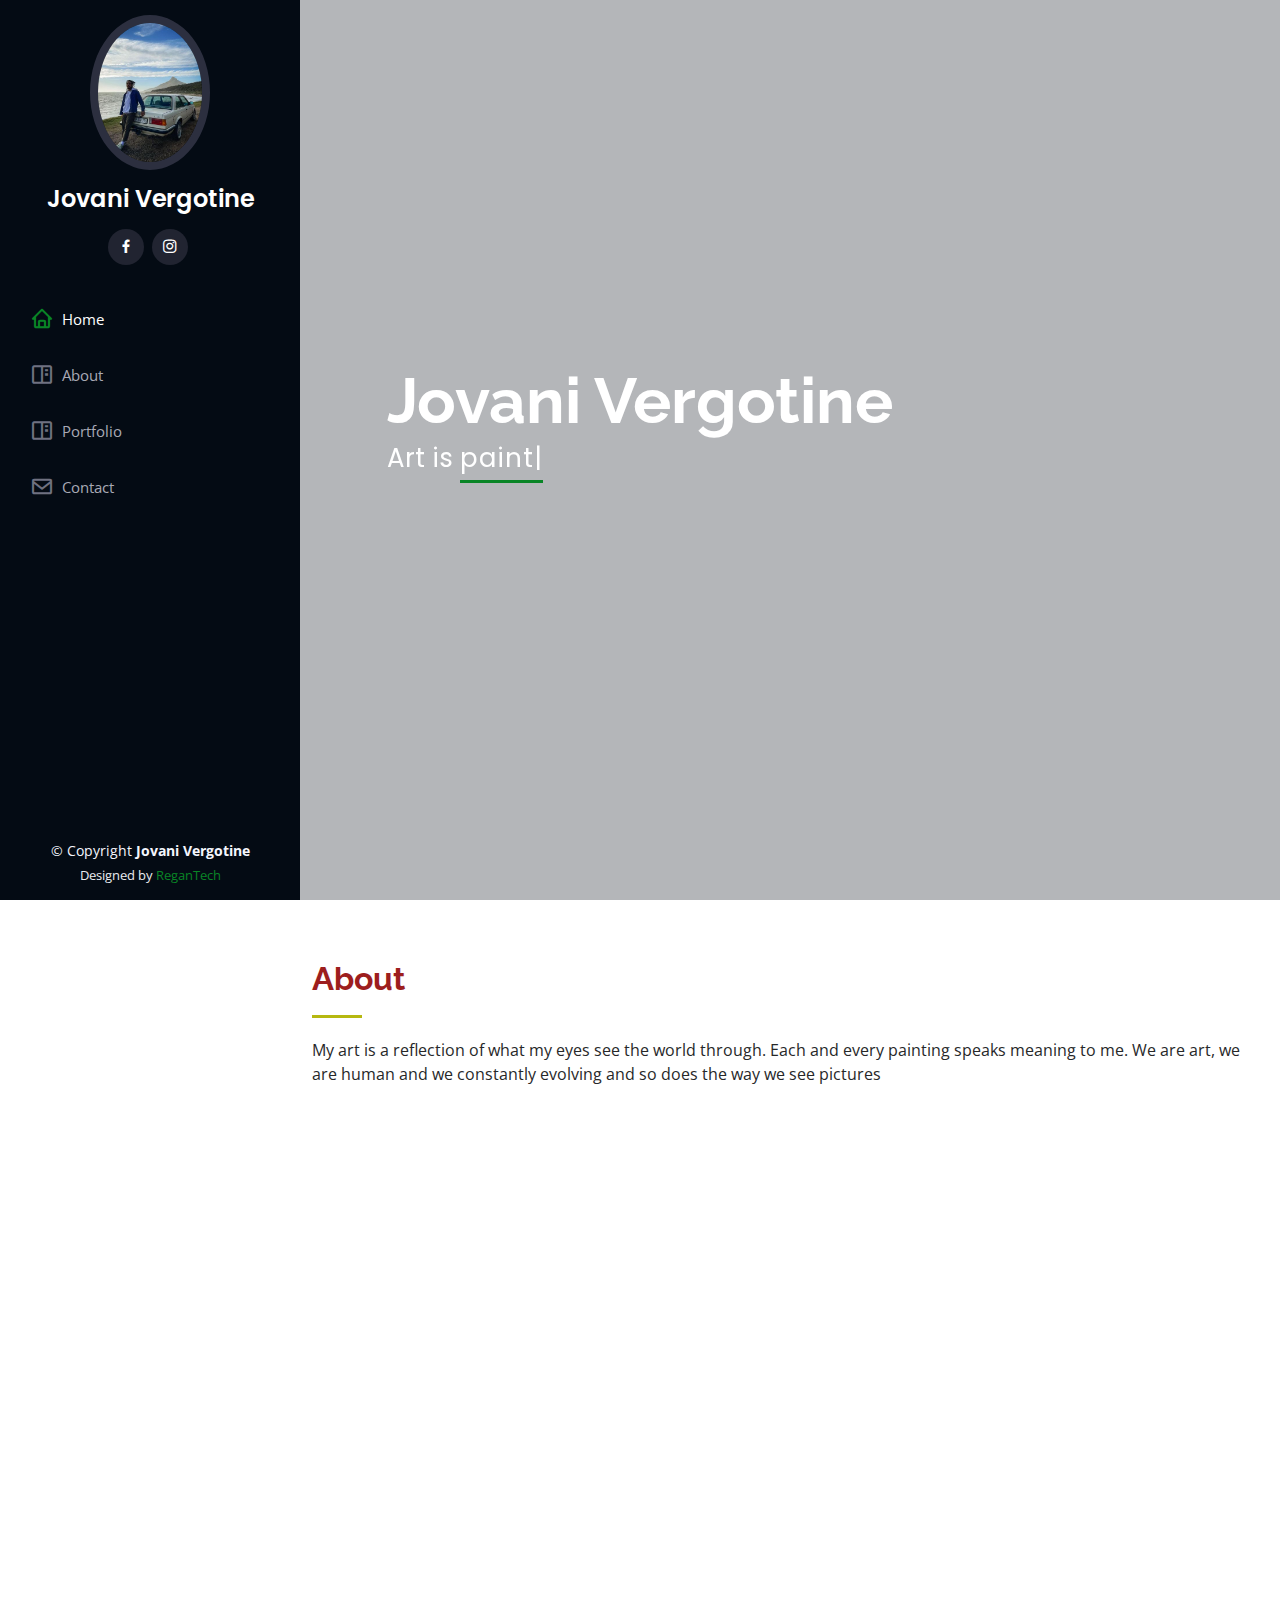
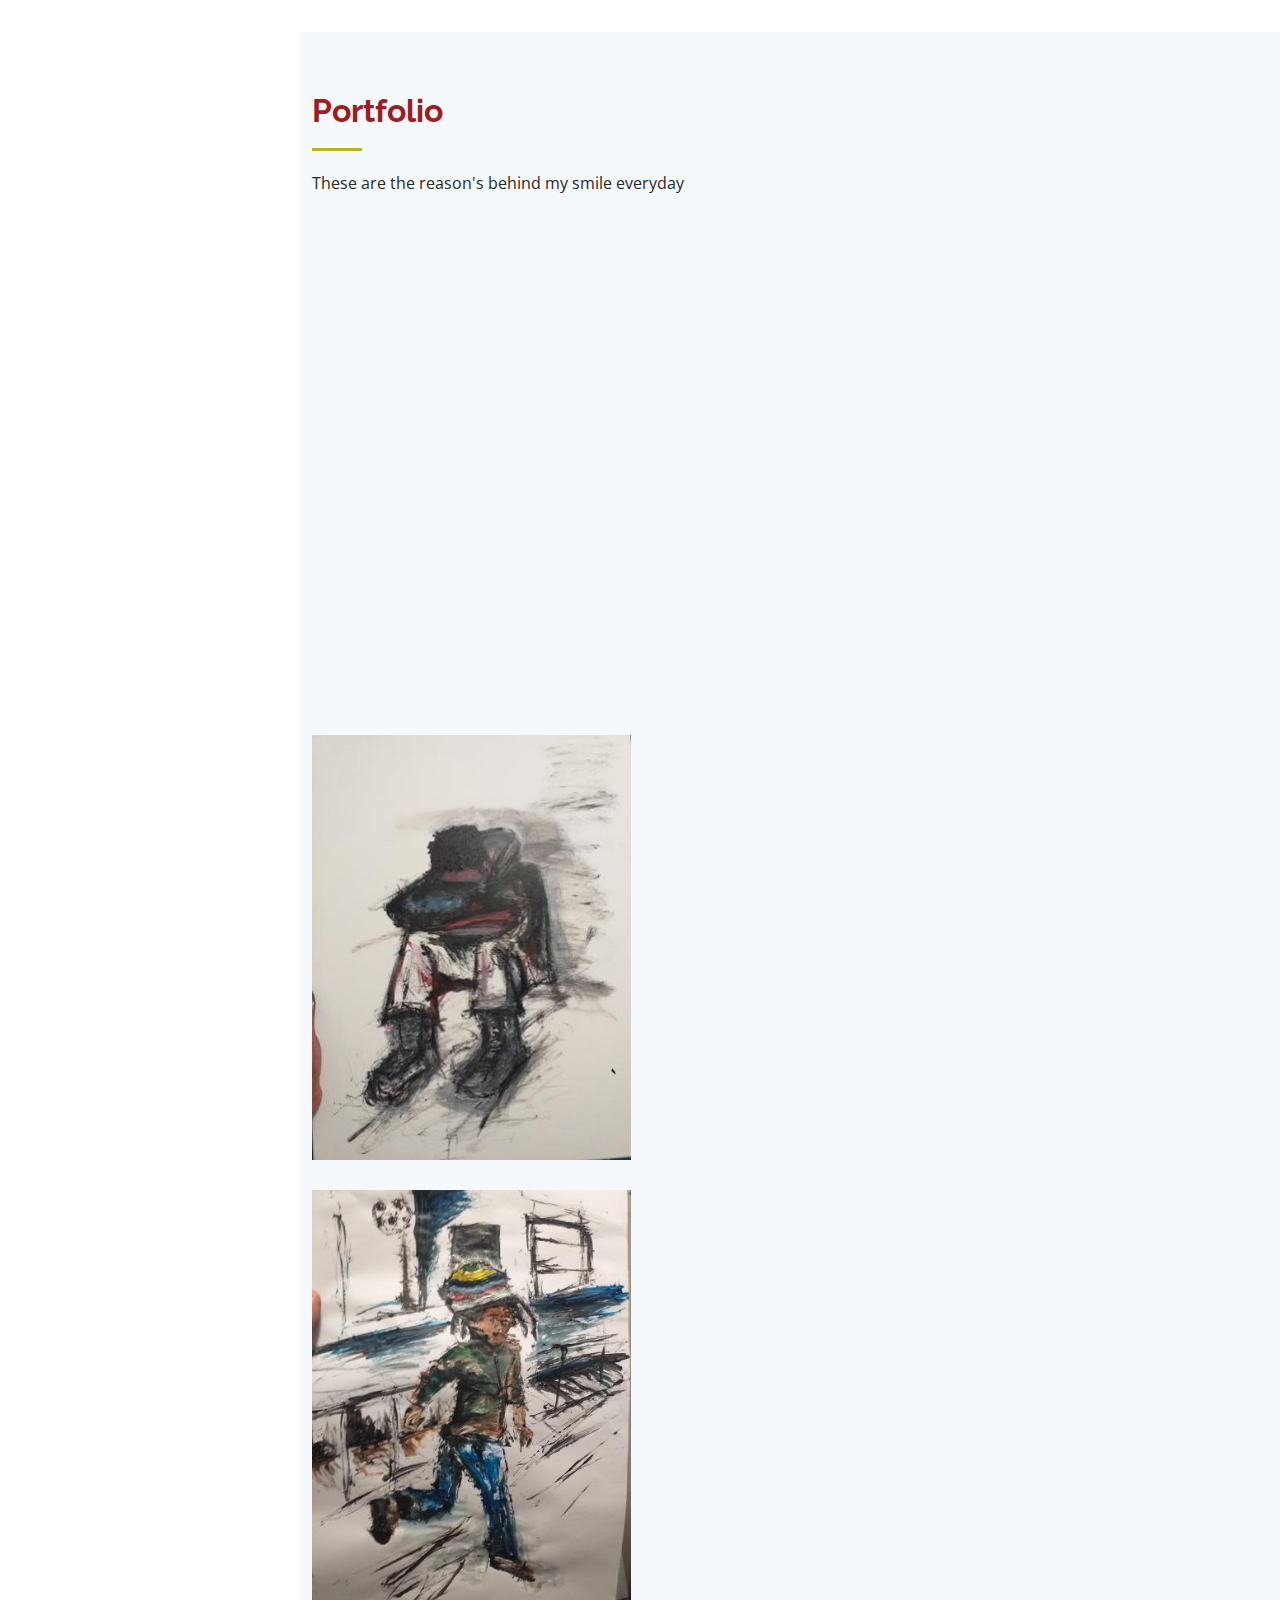
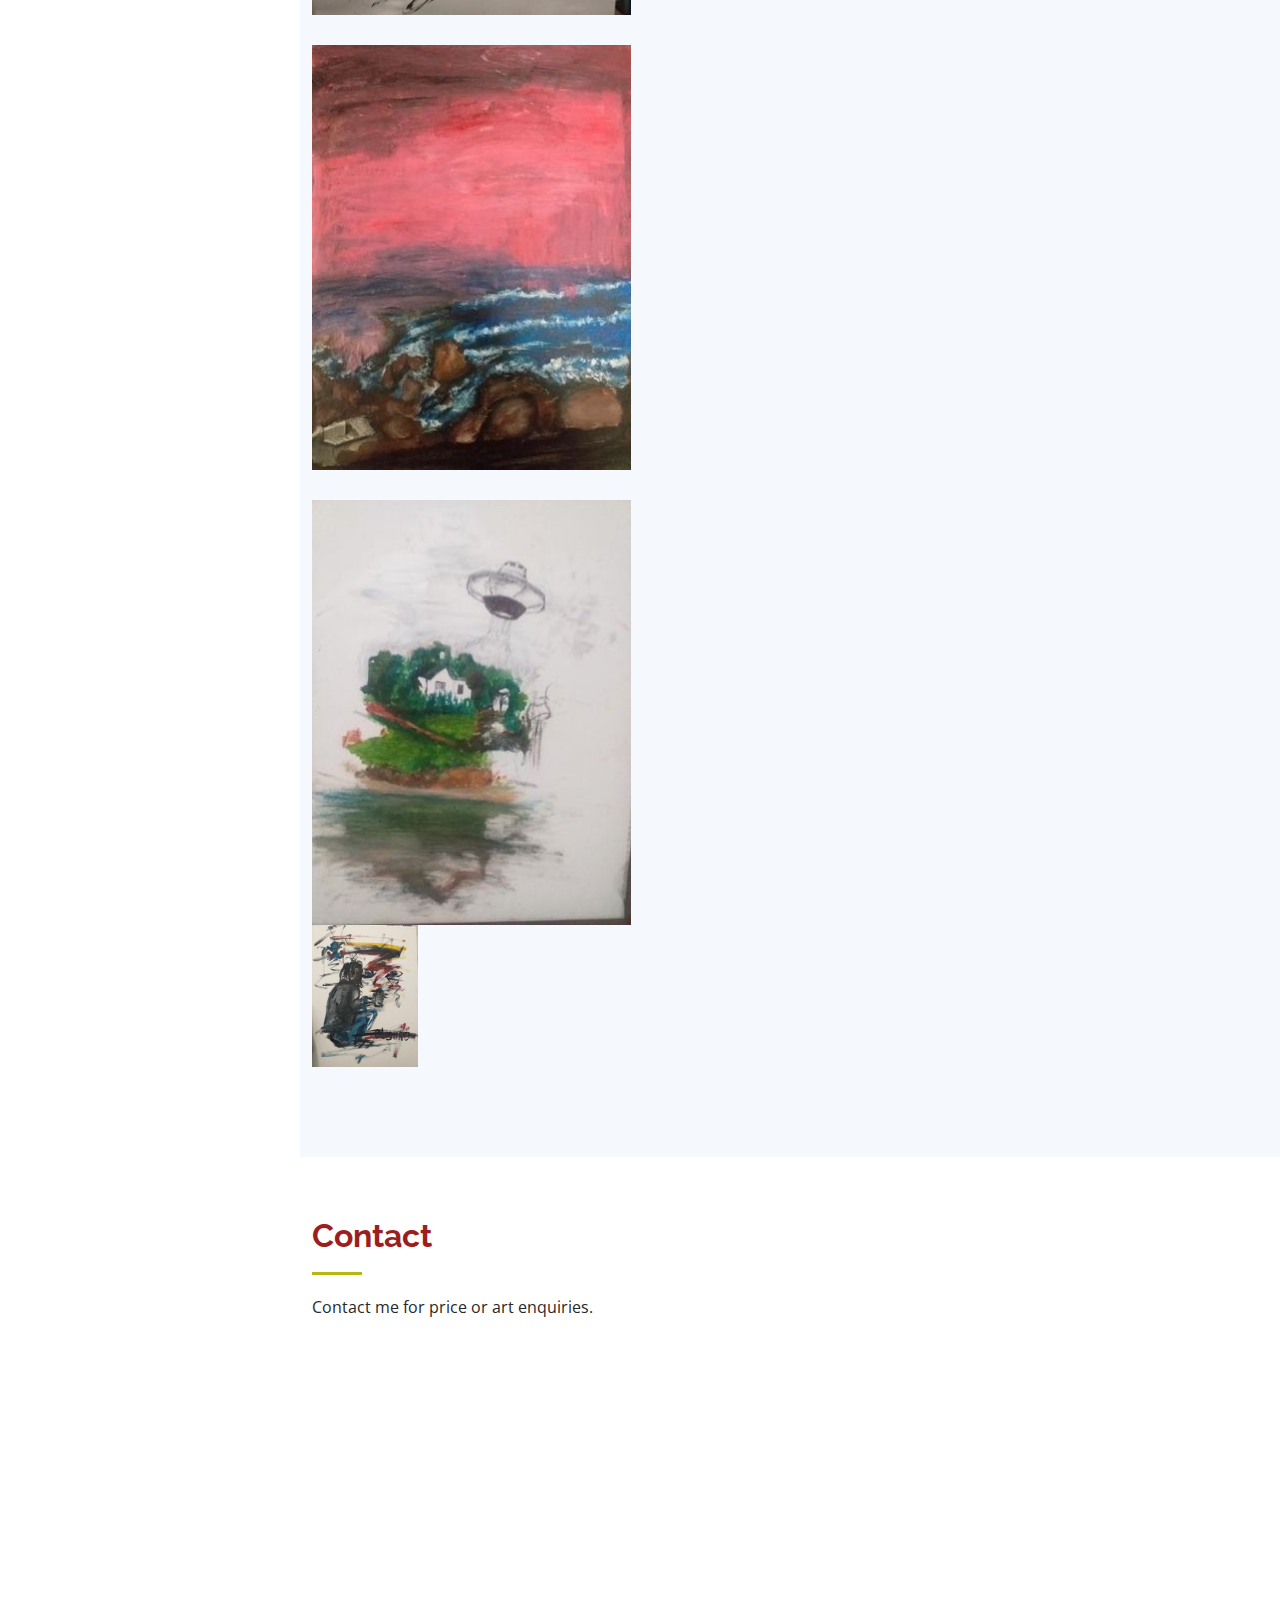
==== index.html @ d1bac5e2 "Update index.html" ====
<!DOCTYPE html>
<html lang="en">

<head>
  <meta charset="utf-8">
  <meta content="width=device-width, initial-scale=1.0" name="viewport">

  <title>Art by Jovani</title>
  <meta content="" name="description">
  <meta content="" name="keywords"

  <!-- Google Fonts -->
  <link href="https://fonts.googleapis.com/css?family=Open+Sans:300,300i,400,400i,600,600i,700,700i|Raleway:300,300i,400,400i,500,500i,600,600i,700,700i|Poppins:300,300i,400,400i,500,500i,600,600i,700,700i" rel="stylesheet">

  <!-- Vendor CSS Files -->
  <link href="assets/vendor/aos/aos.css" rel="stylesheet">
  <link href="assets/vendor/bootstrap/css/bootstrap.min.css" rel="stylesheet">
  <link href="assets/vendor/bootstrap-icons/bootstrap-icons.css" rel="stylesheet">
  <link href="assets/vendor/boxicons/css/boxicons.min.css" rel="stylesheet">
  <link href="assets/vendor/glightbox/css/glightbox.min.css" rel="stylesheet">
  <link href="assets/vendor/swiper/swiper-bundle.min.css" rel="stylesheet">

  <!-- Main CSS File -->
  <link href="style.css" rel="stylesheet">
</head>

<body>

  <!-- ======= Mobile nav toggle button ======= -->
  <i class="bi bi-list mobile-nav-toggle d-xl-none"></i>

  <!-- ======= Header ======= -->
  <header id="header">
    <div class="d-flex flex-column">

      <div class="profile">
        <img src="assets/img/jbg.jpg" alt="" class="img-fluid rounded-circle">
        <h1 class="text-light"><a href="index.html">Jovani Vergotine</a></h1>
        <div class="social-links mt-3 text-center">
          <a href="#" class="facebook"><i class="bx bxl-facebook"></i></a>
          <a href="#" class="instagram"><i class="bx bxl-instagram"></i></a>
        </div>
      </div>

      <nav id="navbar" class="nav-menu navbar">
        <ul>
          <li><a href="#hero" class="nav-link scrollto active"><i class="bx bx-home"></i> <span>Home</span></a></li>
          <li><a href="#portfolio" class="nav-link scrollto"><i class="bx bx-book-content"></i> <span>About</span></a></li>
          <li><a href="#portfolio" class="nav-link scrollto"><i class="bx bx-book-content"></i> <span>Portfolio</span></a></li>
          <li><a href="#contact" class="nav-link scrollto"><i class="bx bx-envelope"></i> <span>Contact</span></a></li>
        </ul>
      </nav><!-- .nav-menu -->
    </div>
  </header><!-- End Header -->

  <!-- ======= Hero Section ======= -->
  <section id="hero" class="d-flex flex-column justify-content-center align-items-center">
    <div class="hero-container" data-aos="fade-in">
      <h1>Jovani Vergotine</h1>
      <p>Art is <span class="typed" data-typed-items="paintings you can confide in, A form of hardships, struggles we all face, on a daily basis,"></span></p>
    </div>
  </section><!-- End Hero -->

  <main id="main">

    <!-- ======= About Section ======= -->
    <section id="about" class="about">
      <div class="container">

        <div class="section-title">
          <h2>About</h2>
          <p>My art is a reflection of what my eyes see the world through. Each and every painting speaks meaning to me. We are art, we are human and we constantly evolving and so does the way we see pictures</p>
        </div>

        <div class="row">
          <div class="col-lg-4" data-aos="fade-right">
            <img src="assets/img/jam.jpg" class="img-fluid" alt="">
          </div>
          <div class="col-lg-8 pt-4 pt-lg-0 content" data-aos="fade-left">
            <h3>Peace, Love &amp; and Passion.</h3>
            <p class="fst-italic">
We have been fighting against our brothers and sisters for unruly things such as power, pride and judgement. Our thoughts determine our futures and are tested the most in struggle. We need to change ourselves to change the world. Love another and be kind.
              magna aliqua.
            </p>
          </div>
        </div>

      </div>
    </section><!-- End About Section -->
   
    <!-- ======= Portfolio Section ======= -->
    <section id="portfolio" class="portfolio section-bg">
      <div class="container">

        <div class="section-title">
          <h2>Portfolio</h2>
          <p>These are the reason's behind my smile everyday</p>
        </div>

        <div class="row" data-aos="fade-up">
          <div class="col-lg-12 d-flex justify-content-center">
            <ul id="portfolio-flters">
              <li data-filter="*" class="filter-active">All</li>
            </ul>
          </div>
        </div>

        <div class="row portfolio-container" data-aos="fade-up" data-aos-delay="100">

          <div class="col-lg-4 col-md-4 portfolio-item filter-card">
            <div class="portfolio-wrap">
              <img src="assets/img/portfolio/jovani1.jpg" class="img-fluid" alt="">
              <div class="portfolio-links">
                <a href="assets/img/portfolio/jovani1.jpg" data-gallery="portfolioGallery" class="portfolio-lightbox" title="App 1"><i class="bx bx-plus"></i></a>
              </div>
            </div>
          </div>

          <div class="col-lg-4 col-md-6 portfolio-item filter-card">
            <div class="portfolio-wrap">
              <img src="assets/img/portfolio/jovani3.jpg" class="img-fluid" alt="">
              <div class="portfolio-links">
                <a href="assets/img/portfolio/jovani3.jpg" data-gallery="portfolioGallery" class="portfolio-lightbox" title="App 1"><i class="bx bx-plus"></i></a>
              </div>
              </div>
            </div>
          </div>

          <div class="col-lg-4 col-md-6 portfolio-item filter-card">
            <div class="portfolio-wrap">
              <img src="assets/img/portfolio/jovani4.jpg" class="img-fluid" alt="">
              <div class="portfolio-links">
                <a href="assets/img/portfolio/jovani4.jpg" data-gallery="portfolioGallery" class="portfolio-lightbox" title="App 2"><i class="bx bx-plus"></i></a>
              </div>
            </div>
          </div>

          <div class="col-lg-4 col-md-6 portfolio-item filter-card">
            <div class="portfolio-wrap">
              <img src="assets/img/portfolio/jovani5.jpg" class="img-fluid" alt="">
              <div class="portfolio-links">
                <a href="assets/img/portfolio/jovani5.jpg" data-gallery="portfolioGallery" class="portfolio-lightbox" title="Card 2"><i class="bx bx-plus"></i></a>
              </div>
            </div>
          </div>

          <div class="col-lg-4 col-md-6 portfolio-item filter-card">
            <div class="portfolio-wrap">
              <img src="assets/img/portfolio/jovani6.jpg" class="img-fluid" alt="">
              <div class="portfolio-links">
                <a href="assets/img/portfolio/jovani6.jpg" data-gallery="portfolioGallery" class="portfolio-lightbox" title="Web 2"><i class="bx bx-plus"></i></a>
              </div>
            </div>
          </div>

          <div class="col-lg-4 col-md-6 portfolio-item filter-card">
            <div class="portfolio-wrap">
              <img src="assets/img/portfolio/jovani7.jpg" class="img-fluid" alt="">
              <div class="portfolio-links">
                <a href="assets/img/portfolio/jovani7.jpg" data-gallery="portfolioGallery" class="portfolio-lightbox" title="App 3"><i class="bx bx-plus"></i></a>
            </div>
          </div>

          <div class="col-lg-4 col-md-6 portfolio-item filter-card">
            <div class="portfolio-wrap">
              <img src="assets/img/portfolio/jovani8.jpg" class="img-fluid" alt="">
              <div class="portfolio-links">
                <a href="assets/img/portfolio/jovani8.jpg" data-gallery="portfolioGallery" class="portfolio-lightbox" title="Card 1"><i class="bx bx-plus"></i></a>
              </div>
            </div>
          </div>
            </div>
          </div>

        </div>

      </div>
    </section><!-- End Portfolio Section -->

    <!-- ======= Contact Section ======= -->
    <section id="contact" class="contact">
      <div class="container">

        <div class="section-title">
          <h2>Contact</h2>
          <p>Contact me for price or art enquiries. 

        <div class="row" data-aos="fade-in">

          <div class="col-lg-5 d-flex align-items-stretch">
            <div class="info">
              <div class="address">
                <i class="bi bi-geo-alt"></i>
                <h4>Location:</h4>
                <p>Cape Town, South Africa</p>
              </div>

              <div class="email">
                <i class="bi bi-envelope"></i>
                <h4>Email:</h4>
                <p>info@example.com</p>
              </div>

              <div class="phone">
                <i class="bi bi-phone"></i>
                <h4>Call:</h4>
                <p>+1 5589 55488 55s</p>
              </div>
            </div>
      </div>
    </section><!-- End Contact Section -->

  </main><!-- End #main -->

  <!-- ======= Footer ======= -->
  <footer id="footer">
    <div class="container">
      <div class="copyright">
        &copy; Copyright <strong><span>Jovani Vergotine</span></strong>
      </div>
      <div class="credits">
        <!-- All the links in the footer should remain intact. -->
        <!-- You can delete the links only if you purchased the pro version. -->
        <!-- Licensing information: https://bootstrapmade.com/license/ -->
        <!-- Purchase the pro version with working PHP/AJAX contact form: https://bootstrapmade.com/iportfolio-bootstrap-portfolio-websites-template/ -->
        Designed by <a href="https://regantech.co.za">ReganTech</a>
      </div>
    </div>
  </footer><!-- End  Footer -->

  <a href="#" class="back-to-top d-flex align-items-center justify-content-center"><i class="bi bi-arrow-up-short"></i></a>

  <!-- Vendor JS Files -->
  <script src="assets/vendor/purecounter/purecounter.js"></script>
  <script src="assets/vendor/aos/aos.js"></script>
  <script src="assets/vendor/bootstrap/js/bootstrap.bundle.min.js"></script>
  <script src="assets/vendor/glightbox/js/glightbox.min.js"></script>
  <script src="assets/vendor/isotope-layout/isotope.pkgd.min.js"></script>
  <script src="assets/vendor/swiper/swiper-bundle.min.js"></script>
  <script src="assets/vendor/typed.js/typed.min.js"></script>
  <script src="assets/vendor/waypoints/noframework.waypoints.js"></script>
  <script src="assets/vendor/php-email-form/validate.js"></script>

  <!--  Main JS File -->
  <script src="main.js"></script>

</body>

</html>
---- style.css ----
body {
  font-family: "Open Sans", sans-serif;
  color: #272829;
}

a {
  color: #098526;
  text-decoration: none;
}

a:hover {
  color: #098526;
  text-decoration: none;
}

h1, h2, h3, h4, h5, h6 {
  font-family: "Raleway", sans-serif;
}

/*--------------------------------------------------------------
# Back to top button
--------------------------------------------------------------*/
.back-to-top {
  position: fixed;
  visibility: hidden;
  opacity: 0;
  right: 15px;
  bottom: 15px;
  z-index: 996;
  background: #098526;
  width: 40px;
  height: 40px;
  border-radius: 50px;
  transition: all 0.4s;
}
.back-to-top i {
  font-size: 28px;
  color: #fff;
  line-height: 0;
}
.back-to-top:hover {
  background: #098526;
  color: #fff;
}
.back-to-top.active {
  visibility: visible;
  opacity: 1;
}

/*--------------------------------------------------------------
# Header
--------------------------------------------------------------*/
#header {
  position: fixed;
  top: 0;
  left: 0;
  bottom: 0;
  width: 300px;
  transition: all ease-in-out 0.5s;
  z-index: 9997;
  transition: all 0.5s;
  padding: 0 15px;
  background: #040b14;
  overflow-y: auto;
}
#header .profile img {
  margin: 15px auto;
  display: block;
  width: 120px;
  border: 8px solid #2c2f3f;
}
#header .profile h1 {
  font-size: 24px;
  margin: 0;
  padding: 0;
  font-weight: 600;
  -moz-text-align-last: center;
  text-align-last: center;
  font-family: "Poppins", sans-serif;
}
#header .profile h1 a, #header .profile h1 a:hover {
  color: #fff;
  text-decoration: none;
}
#header .profile .social-links a {
  font-size: 18px;
  display: inline-block;
  background: #212431;
  color: #fff;
  line-height: 1;
  padding: 8px 0;
  margin-right: 4px;
  border-radius: 50%;
  text-align: center;
  width: 36px;
  height: 36px;
  transition: 0.3s;
}
#header .profile .social-links a:hover {
  background: #098526;
  color: #fff;
  text-decoration: none;
}

#main {
  margin-left: 300px;
}

@media (max-width: 1199px) {
  #header {
    left: -300px;
  }

  #main {
    margin-left: 0;
  }
}
/*--------------------------------------------------------------
# Navigation Menu
--------------------------------------------------------------*/
/* Desktop Navigation */
.nav-menu {
  padding: 30px 0 0 0;
}
.nav-menu * {
  margin: 0;
  padding: 0;
  list-style: none;
}
.nav-menu > ul > li {
  position: relative;
  white-space: nowrap;
}
.nav-menu a, .nav-menu a:focus {
  display: flex;
  align-items: center;
  color: #a8a9b4;
  padding: 12px 15px;
  margin-bottom: 8px;
  transition: 0.3s;
  font-size: 15px;
}
.nav-menu a i, .nav-menu a:focus i {
  font-size: 24px;
  padding-right: 8px;
  color: #6f7180;
}
.nav-menu a:hover, .nav-menu .active, .nav-menu .active:focus, .nav-menu li:hover > a {
  text-decoration: none;
  color: #fff;
}
.nav-menu a:hover i, .nav-menu .active i, .nav-menu .active:focus i, .nav-menu li:hover > a i {
  color: #098526;
}

/* Mobile Navigation */
.mobile-nav-toggle {
  position: fixed;
  right: 15px;
  top: 15px;
  z-index: 9998;
  border: 0;
  font-size: 24px;
  transition: all 0.4s;
  outline: none !important;
  background-color: #098526;
  color: #fff;
  width: 40px;
  height: 40px;
  display: inline-flex;
  align-items: center;
  justify-content: center;
  line-height: 0;
  border-radius: 50px;
  cursor: pointer;
}

.mobile-nav-active {
  overflow: hidden;
}
.mobile-nav-active #header {
  left: 0;
}

/*--------------------------------------------------------------
# Hero Section
--------------------------------------------------------------*/
#hero {
  width: 100%;
  height: 100vh;
  background: url("https://user-images.githubusercontent.com/61661064/162360956-87be767a-1d03-4932-b8c3-75b74aef6256.jpg");
  background-size: cover;
}
#hero:before {
  content: "";
  background: rgba(5, 13, 24, 0.3);
  position: absolute;
  bottom: 0;
  top: 0;
  left: 0;
  right: 0;
  z-index: 1;
}
#hero .hero-container {
  position: relative;
  z-index: 2;
  min-width: 300px;
}
#hero h1 {
  margin: 0 0 10px 0;
  font-size: 64px;
  font-weight: 700;
  line-height: 56px;
  color: #fff;
}
#hero p {
  color: #fff;
  margin-bottom: 50px;
  font-size: 26px;
  font-family: "Poppins", sans-serif;
}
#hero p span {
  color: #fff;
  padding-bottom: 4px;
  letter-spacing: 1px;
  border-bottom: 3px solid  #098526;
}
@media (min-width: 1024px) {
  #hero {
    background-attachment: fixed;
  }
}
@media (max-width: 768px) {
  #hero h1 {
    font-size: 28px;
    line-height: 36px;
  }
  #hero h2 {
    font-size: 18px;
    line-height: 24px;
    margin-bottom: 30px;
  }
}

/*--------------------------------------------------------------
# Sections General
--------------------------------------------------------------*/
section {
  padding: 60px 0;
  overflow: hidden;
}

.section-bg {
  background: #f5f8fd;
}

.section-title {
  padding-bottom: 30px;
}
.section-title h2 {
  font-size: 32px;
  font-weight: bold;
  margin-bottom: 20px;
  padding-bottom: 20px;
  position: relative;
  color: #9d1e1e;
}
.section-title h2::after {
  content: "";
  position: absolute;
  display: block;
  width: 50px;
  height: 3px;
  background: #b6b810;
  bottom: 0;
  left: 0;
}
.section-title p {
  margin-bottom: 0;
}

/*--------------------------------------------------------------
# About
--------------------------------------------------------------*/
.about .content h3 {
  font-weight: 700;
  font-size: 26px;
  color: #098526;
}
.about .content ul {
  list-style: none;
  padding: 0;
}
.about .content ul li {
  margin-bottom: 20px;
  display: flex;
  align-items: center;
}
.about .content ul strong {
  margin-right: 10px;
}
.about .content ul i {
  font-size: 16px;
  margin-right: 5px;
  color: #098526;
  line-height: 0;
}
.about .content p:last-child {
  margin-bottom: 0;
}

.portfolio .portfolio-item {
  margin-bottom: 30px;
}
.portfolio #portfolio-flters {
  padding: 0;
  margin: 0 auto 35px auto;
  list-style: none;
  text-align: center;
  background: #fff;
  border-radius: 50px;
  padding: 2px 15px;
}
.portfolio #portfolio-flters li {
  cursor: pointer;
  display: inline-block;
  padding: 10px 15px 8px 15px;
  font-size: 14px;
  font-weight: 600;
  line-height: 1;
  text-transform: uppercase;
  color: #272829;
  margin-bottom: 5px;
  transition: all 0.3s ease-in-out;
}
.portfolio #portfolio-flters li:hover, .portfolio #portfolio-flters li.filter-active {
  color: #098526 ;
}
.portfolio #portfolio-flters li:last-child {
  margin-right: 0;
}
.portfolio .portfolio-wrap {
  transition: 0.3s;
  position: relative;
  overflow: hidden;
  z-index: 1;
}
.portfolio .portfolio-wrap::before {
  content: "";
  background: rgba(255, 255, 255, 0.5);
  position: absolute;
  left: 0;
  right: 0;
  top: 0;
  bottom: 0;
  transition: all ease-in-out 0.3s;
  z-index: 2;
  opacity: 0;
}
.portfolio .portfolio-wrap .portfolio-links {
  opacity: 1;
  left: 0;
  right: 0;
  bottom: -60px;
  z-index: 3;
  position: absolute;
  transition: all ease-in-out 0.3s;
  display: flex;
  justify-content: center;
}
.portfolio .portfolio-wrap .portfolio-links a {
  color: #fff;
  font-size: 28px;
  text-align: center;
  background: #098526;
  transition: 0.3s;
  width: 50%;
}
.portfolio .portfolio-wrap .portfolio-links a:hover {
  background:  #098526;
}
.portfolio .portfolio-wrap .portfolio-links a + a {
  border-left: 1px solid #37b3ed;
}
.portfolio .portfolio-wrap:hover::before {
  top: 0;
  left: 0;
  right: 0;
  bottom: 0;
  opacity: 1;
}
.portfolio .portfolio-wrap:hover .portfolio-links {
  opacity: 1;
  bottom: 0;
}

/*--------------------------------------------------------------
# Portfolio Details
--------------------------------------------------------------*/
.portfolio-details {
  padding-top: 40px;
}
.portfolio-details .portfolio-details-slider img {
  width: 100%;
}
.portfolio-details .portfolio-details-slider .swiper-pagination {
  margin-top: 20px;
  position: relative;
}
.portfolio-details .portfolio-details-slider .swiper-pagination .swiper-pagination-bullet {
  width: 12px;
  height: 12px;
  background-color: #fff;
  opacity: 1;
  border: 1px solid  #098526;
}
.portfolio-details .portfolio-details-slider .swiper-pagination .swiper-pagination-bullet-active {
  background-color:  #098526;
}
.portfolio-details .portfolio-info {
  padding: 30px;
  box-shadow: 0px 0 30px rgba(5, 13, 24, 0.08);
}
.portfolio-details .portfolio-info h3 {
  font-size: 22px;
  font-weight: 700;
  margin-bottom: 20px;
  padding-bottom: 20px;
  border-bottom: 1px solid #eee;
}
.portfolio-details .portfolio-info ul {
  list-style: none;
  padding: 0;
  font-size: 15px;
}
.portfolio-details .portfolio-info ul li + li {
  margin-top: 10px;
}
.portfolio-details .portfolio-description {
  padding-top: 30px;
}
.portfolio-details .portfolio-description h2 {
  font-size: 26px;
  font-weight: 700;
  margin-bottom: 20px;
}
.portfolio-details .portfolio-description p {
  padding: 0;
}

/*--------------------------------------------------------------
# Services
--------------------------------------------------------------*/
.services .icon-box {
  margin-bottom: 20px;
}
.services .icon {
  float: left;
  display: flex;
  align-items: center;
  justify-content: center;
  width: 54px;
  height: 54px;
  background:  #098526;
  border-radius: 50%;
  transition: 0.5s;
  border: 1px solid  #098526;
}
.services .icon i {
  color: #fff;
  font-size: 24px;
  line-height: 0;
}
.services .icon-box:hover .icon {
  background: #fff;
}
.services .icon-box:hover .icon i {
  color: #149ddd;
}
.services .title {
  margin-left: 80px;
  font-weight: 700;
  margin-bottom: 15px;
  font-size: 18px;
}
.services .title a {
  color: #343a40;
}
.services .title a:hover {
  color: #149ddd;
}
.services .description {
  margin-left: 80px;
  line-height: 24px;
  font-size: 14px;
}

/*--------------------------------------------------------------
# Testimonials
--------------------------------------------------------------*/
.testimonials .testimonials-carousel, .testimonials .testimonials-slider {
  overflow: hidden;
}
.testimonials .testimonial-item {
  box-sizing: content-box;
  text-align: center;
  min-height: 320px;
}
.testimonials .testimonial-item .testimonial-img {
  width: 90px;
  border-radius: 50%;
  margin: 0 auto;
}
.testimonials .testimonial-item h3 {
  font-size: 18px;
  font-weight: bold;
  margin: 10px 0 5px 0;
  color: #111;
}
.testimonials .testimonial-item h4 {
  font-size: 14px;
  color: #999;
  margin: 0;
}
.testimonials .testimonial-item .quote-icon-left, .testimonials .testimonial-item .quote-icon-right {
  color: #c3e8fa;
  font-size: 26px;
}
.testimonials .testimonial-item .quote-icon-left {
  display: inline-block;
  left: -5px;
  position: relative;
}
.testimonials .testimonial-item .quote-icon-right {
  display: inline-block;
  right: -5px;
  position: relative;
  top: 10px;
}
.testimonials .testimonial-item p {
  font-style: italic;
  margin: 0 15px 15px 15px;
  padding: 20px;
  background: #fff;
  position: relative;
  margin-bottom: 35px;
  border-radius: 6px;
  box-shadow: 0px 2px 15px rgba(0, 0, 0, 0.1);
}
.testimonials .testimonial-item p::after {
  content: "";
  width: 0;
  height: 0;
  border-top: 20px solid #fff;
  border-right: 20px solid transparent;
  border-left: 20px solid transparent;
  position: absolute;
  bottom: -20px;
  left: calc(50% - 20px);
}
.testimonials .swiper-pagination {
  margin-top: 20px;
  position: relative;
}
.testimonials .swiper-pagination .swiper-pagination-bullet {
  width: 12px;
  height: 12px;
  background-color: #fff;
  opacity: 1;
  border: 1px solid #149ddd;
}
.testimonials .swiper-pagination .swiper-pagination-bullet-active {
  background-color: #149ddd;
}

/*--------------------------------------------------------------
# Contact
--------------------------------------------------------------*/
.contact {
  padding-bottom: 130px;
}
.contact .info {
  padding: 30px;
  background: #fff;
  width: 100%;
  box-shadow: 0 0 24px 0 rgba(0, 0, 0, 0.12);
}
.contact .info i {
  font-size: 20px;
  color: #b6b810;
  float: left;
  width: 44px;
  height: 44px;
  background: #098526;
  display: flex;
  justify-content: center;
  align-items: center;
  border-radius: 50px;
  transition: all 0.3s ease-in-out;
}
.contact .info h4 {
  padding: 0 0 0 60px;
  font-size: 22px;
  font-weight: 600;
  margin-bottom: 5px;
  color: #050d18;
}
.contact .info p {
  padding: 0 0 10px 60px;
  margin-bottom: 20px;
  font-size: 14px;
  color: #9d1e1e ;
}
.contact .info .email p {
  padding-top: 5px;
}
.contact .info .social-links {
  padding-left: 60px;
}
.contact .info .social-links a {
  font-size: 18px;
  display: inline-block;
  background: #333;
  color: #fff;
  line-height: 1;
  padding: 8px 0;
  border-radius: 50%;
  text-align: center;
  width: 36px;
  height: 36px;
  transition: 0.3s;
  margin-right: 10px;
}
.contact .info .social-links a:hover {
  background: #b6b810;
  color: #fff;
}
.contact .info .email:hover i, .contact .info .address:hover i, .contact .info .phone:hover i {
  background: #b6b810;
  color: #fff;
}
.contact .php-email-form {
  width: 100%;
  padding: 30px;
  background: #fff;
  box-shadow: 0 0 24px 0 rgba(0, 0, 0, 0.12);
}
.contact .php-email-form .form-group {
  padding-bottom: 8px;
}
.contact .php-email-form .validate {
  display: none;
  color: red;
  margin: 0 0 15px 0;
  font-weight: 400;
  font-size: 13px;
}
.contact .php-email-form .error-message {
  display: none;
  color: #fff;
  background: #ed3c0d;
  text-align: left;
  padding: 15px;
  font-weight: 600;
}
.contact .php-email-form .error-message br + br {
  margin-top: 25px;
}
.contact .php-email-form .sent-message {
  display: none;
  color: #fff;
  background: #18d26e;
  text-align: center;
  padding: 15px;
  font-weight: 600;
}
.contact .php-email-form .loading {
  display: none;
  background: #fff;
  text-align: center;
  padding: 15px;
}
.contact .php-email-form .loading:before {
  content: "";
  display: inline-block;
  border-radius: 50%;
  width: 24px;
  height: 24px;
  margin: 0 10px -6px 0;
  border: 3px solid #18d26e;
  border-top-color: #eee;
  -webkit-animation: animate-loading 1s linear infinite;
  animation: animate-loading 1s linear infinite;
}
.contact .php-email-form .form-group {
  margin-bottom: 15px;
}
.contact .php-email-form label {
  padding-bottom: 8px;
}
.contact .php-email-form input, .contact .php-email-form textarea {
  border-radius: 0;
  box-shadow: none;
  font-size: 14px;
}
.contact .php-email-form input {
  height: 44px;
}
.contact .php-email-form textarea {
  padding: 10px 15px;
}
.contact .php-email-form button[type=submit] {
  background: #149ddd;
  border: 0;
  padding: 10px 24px;
  color: #fff;
  transition: 0.4s;
  border-radius: 4px;
}
.contact .php-email-form button[type=submit]:hover {
  background: #37b3ed;
}
@-webkit-keyframes animate-loading {
  0% {
    transform: rotate(0deg);
  }
  100% {
    transform: rotate(360deg);
  }
}
@keyframes animate-loading {
  0% {
    transform: rotate(0deg);
  }
  100% {
    transform: rotate(360deg);
  }
}

/*--------------------------------------------------------------
# Breadcrumbs
--------------------------------------------------------------*/
.breadcrumbs {
  padding: 20px 0;
  background: #f9f9f9;
}
.breadcrumbs h2 {
  font-size: 26px;
  font-weight: 300;
}
.breadcrumbs ol {
  display: flex;
  flex-wrap: wrap;
  list-style: none;
  padding: 0;
  margin: 0;
  font-size: 15px;
}
.breadcrumbs ol li + li {
  padding-left: 10px;
}
.breadcrumbs ol li + li::before {
  display: inline-block;
  padding-right: 10px;
  color: #0e2442;
  content: "/";
}
@media (max-width: 768px) {
  .breadcrumbs .d-flex {
    display: block !important;
  }
  .breadcrumbs ol {
    display: block;
  }
  .breadcrumbs ol li {
    display: inline-block;
  }
}

/*--------------------------------------------------------------
# Footer
--------------------------------------------------------------*/
#footer {
  padding: 15px;
  color: #f4f6fd;
  font-size: 14px;
  position: fixed;
  left: 0;
  bottom: 0;
  width: 300px;
  z-index: 9999;
  background: #040b14;
}
#footer .copyright {
  text-align: center;
}
#footer .credits {
  padding-top: 5px;
  text-align: center;
  font-size: 13px;
  color: #eaebf0;
}
@media (max-width: 1199px) {
  #footer {
    position: static;
    width: auto;
    padding-right: 20px 15px;
  }
}
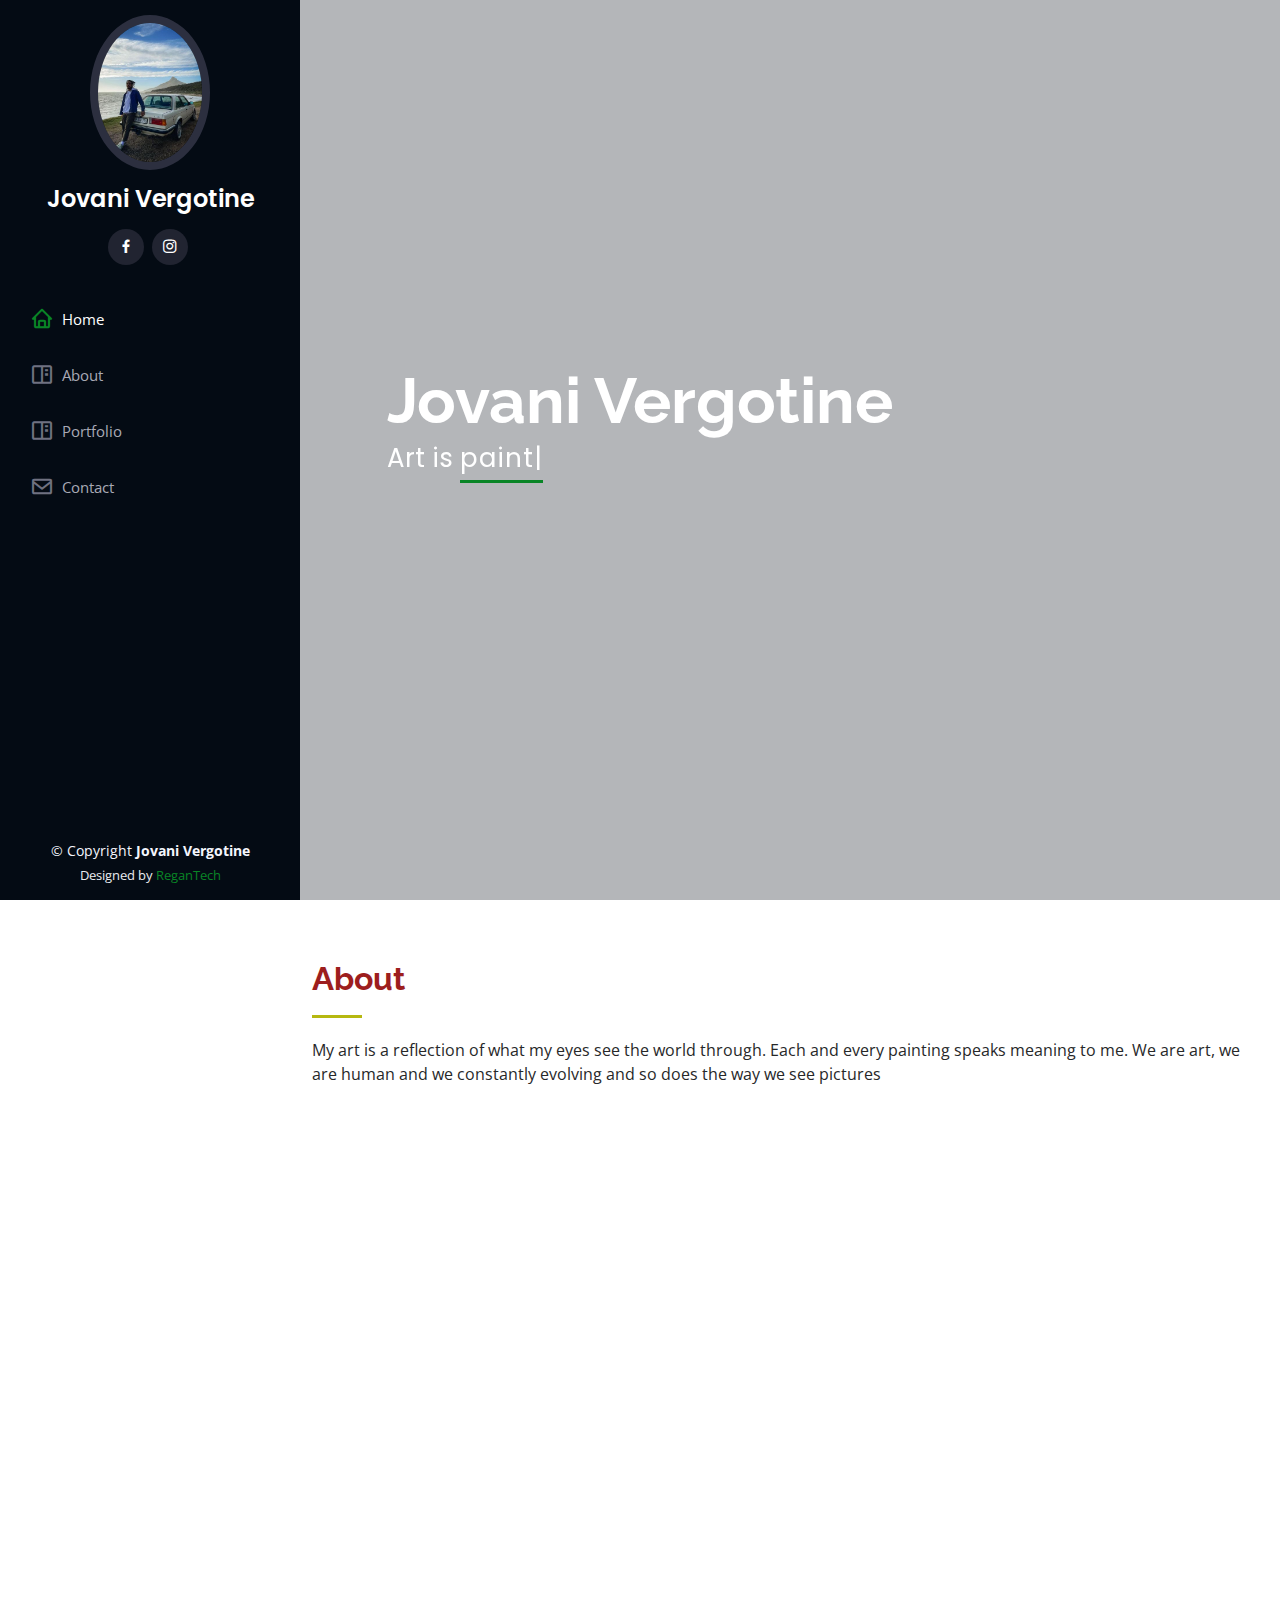
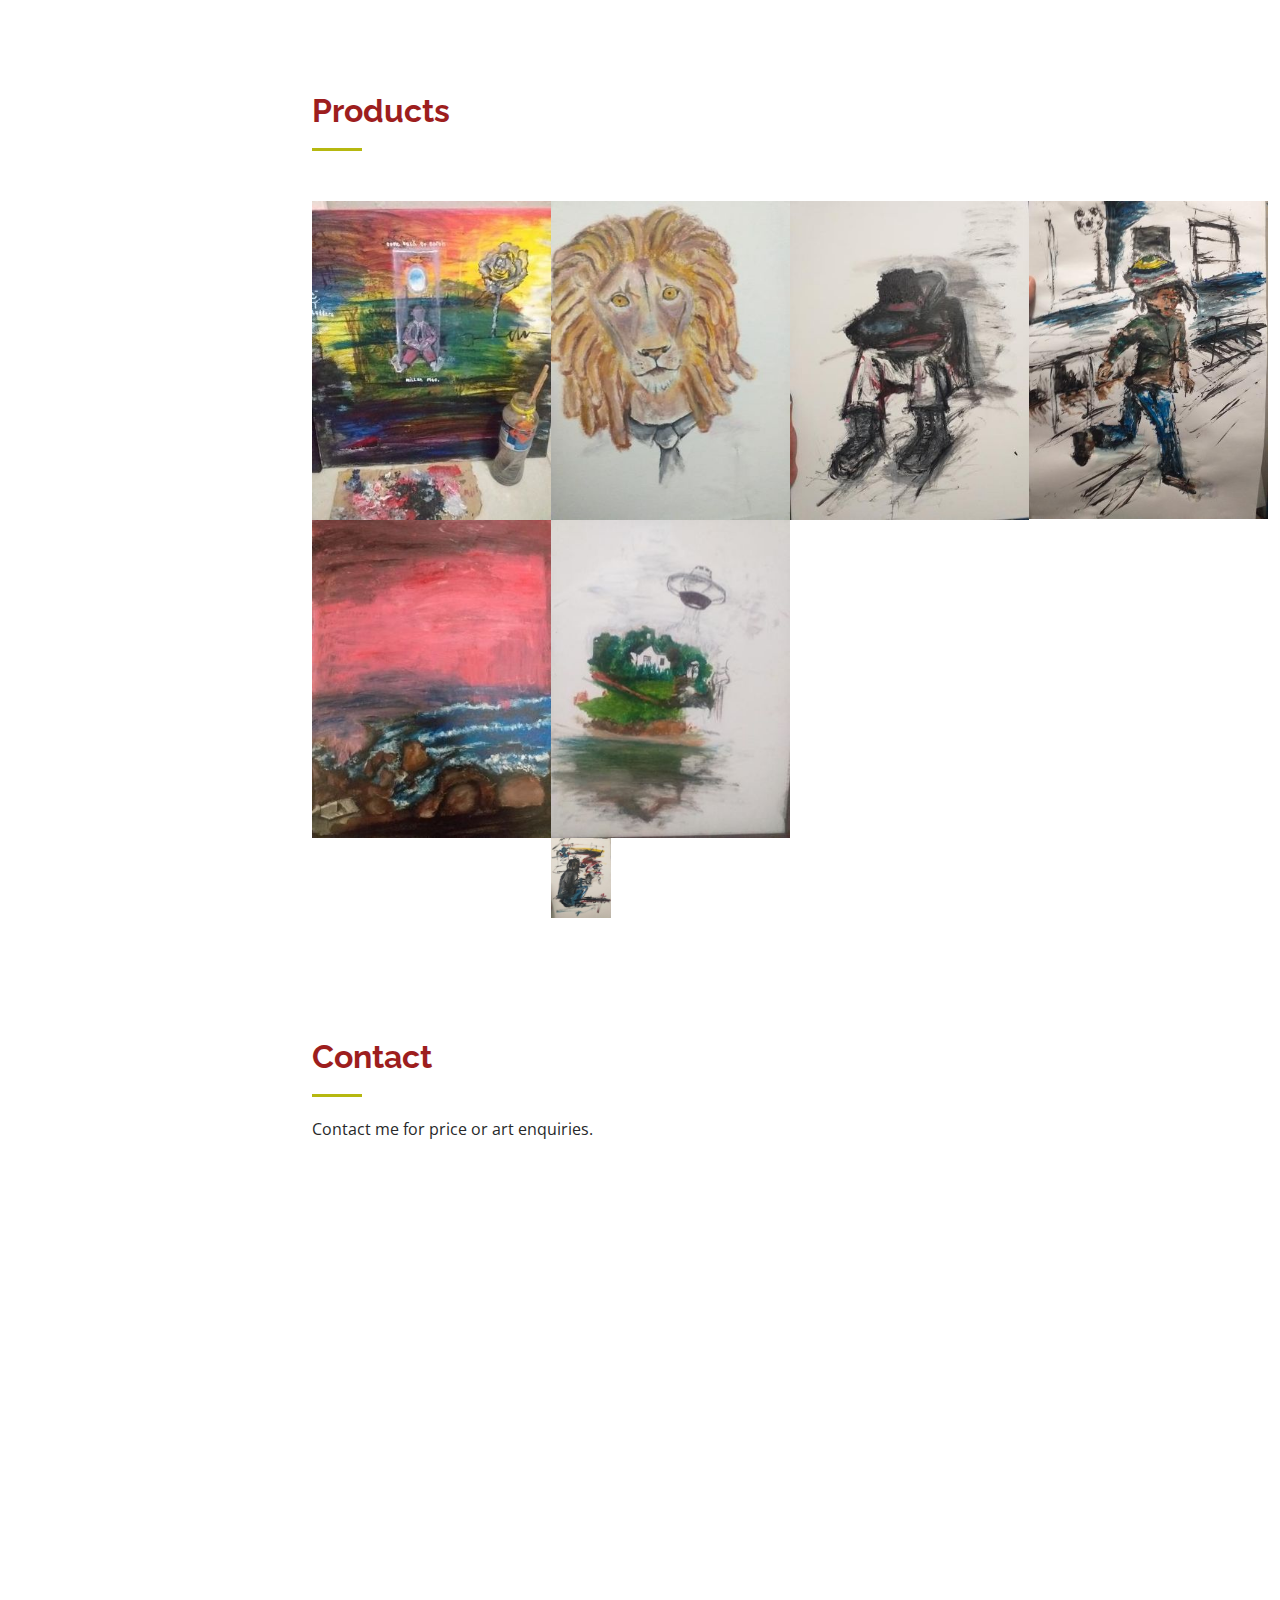
==== commit a28aa85d: "Update index.html" ====
--- a/index.html
+++ b/index.html
@@ -45,7 +45,7 @@
       <nav id="navbar" class="nav-menu navbar">
         <ul>
           <li><a href="#hero" class="nav-link scrollto active"><i class="bx bx-home"></i> <span>Home</span></a></li>
-          <li><a href="#portfolio" class="nav-link scrollto"><i class="bx bx-book-content"></i> <span>About</span></a></li>
+          <li><a href="#about" class="nav-link scrollto"><i class="bx bx-book-content"></i> <span>About</span></a></li>
           <li><a href="#portfolio" class="nav-link scrollto"><i class="bx bx-book-content"></i> <span>Portfolio</span></a></li>
           <li><a href="#contact" class="nav-link scrollto"><i class="bx bx-envelope"></i> <span>Contact</span></a></li>
         </ul>
@@ -80,7 +80,6 @@
             <h3>Peace, Love &amp; and Passion.</h3>
             <p class="fst-italic">
 We have been fighting against our brothers and sisters for unruly things such as power, pride and judgement. Our thoughts determine our futures and are tested the most in struggle. We need to change ourselves to change the world. Love another and be kind.
-              magna aliqua.
             </p>
           </div>
         </div>
@@ -89,93 +88,77 @@
     </section><!-- End About Section -->
    
     <!-- ======= Portfolio Section ======= -->
-    <section id="portfolio" class="portfolio section-bg">
+    <!-- End Portfolio Section -->
+     <section id="gallery" class="gallery">
       <div class="container">
 
         <div class="section-title">
-          <h2>Portfolio</h2>
-          <p>These are the reason's behind my smile everyday</p>
-        </div>
-
-        <div class="row" data-aos="fade-up">
-          <div class="col-lg-12 d-flex justify-content-center">
-            <ul id="portfolio-flters">
-              <li data-filter="*" class="filter-active">All</li>
-            </ul>
-          </div>
-        </div>
-
-        <div class="row portfolio-container" data-aos="fade-up" data-aos-delay="100">
-
-          <div class="col-lg-4 col-md-4 portfolio-item filter-card">
-            <div class="portfolio-wrap">
-              <img src="assets/img/portfolio/jovani1.jpg" class="img-fluid" alt="">
-              <div class="portfolio-links">
-                <a href="assets/img/portfolio/jovani1.jpg" data-gallery="portfolioGallery" class="portfolio-lightbox" title="App 1"><i class="bx bx-plus"></i></a>
-              </div>
-            </div>
-          </div>
-
-          <div class="col-lg-4 col-md-6 portfolio-item filter-card">
-            <div class="portfolio-wrap">
-              <img src="assets/img/portfolio/jovani3.jpg" class="img-fluid" alt="">
-              <div class="portfolio-links">
-                <a href="assets/img/portfolio/jovani3.jpg" data-gallery="portfolioGallery" class="portfolio-lightbox" title="App 1"><i class="bx bx-plus"></i></a>
-              </div>
-              </div>
-            </div>
-          </div>
-
-          <div class="col-lg-4 col-md-6 portfolio-item filter-card">
-            <div class="portfolio-wrap">
-              <img src="assets/img/portfolio/jovani4.jpg" class="img-fluid" alt="">
-              <div class="portfolio-links">
-                <a href="assets/img/portfolio/jovani4.jpg" data-gallery="portfolioGallery" class="portfolio-lightbox" title="App 2"><i class="bx bx-plus"></i></a>
-              </div>
-            </div>
-          </div>
-
-          <div class="col-lg-4 col-md-6 portfolio-item filter-card">
-            <div class="portfolio-wrap">
-              <img src="assets/img/portfolio/jovani5.jpg" class="img-fluid" alt="">
-              <div class="portfolio-links">
-                <a href="assets/img/portfolio/jovani5.jpg" data-gallery="portfolioGallery" class="portfolio-lightbox" title="Card 2"><i class="bx bx-plus"></i></a>
-              </div>
-            </div>
-          </div>
-
-          <div class="col-lg-4 col-md-6 portfolio-item filter-card">
-            <div class="portfolio-wrap">
-              <img src="assets/img/portfolio/jovani6.jpg" class="img-fluid" alt="">
-              <div class="portfolio-links">
-                <a href="assets/img/portfolio/jovani6.jpg" data-gallery="portfolioGallery" class="portfolio-lightbox" title="Web 2"><i class="bx bx-plus"></i></a>
-              </div>
-            </div>
-          </div>
-
-          <div class="col-lg-4 col-md-6 portfolio-item filter-card">
-            <div class="portfolio-wrap">
-              <img src="assets/img/portfolio/jovani7.jpg" class="img-fluid" alt="">
-              <div class="portfolio-links">
-                <a href="assets/img/portfolio/jovani7.jpg" data-gallery="portfolioGallery" class="portfolio-lightbox" title="App 3"><i class="bx bx-plus"></i></a>
-            </div>
-          </div>
-
-          <div class="col-lg-4 col-md-6 portfolio-item filter-card">
-            <div class="portfolio-wrap">
-              <img src="assets/img/portfolio/jovani8.jpg" class="img-fluid" alt="">
-              <div class="portfolio-links">
-                <a href="assets/img/portfolio/jovani8.jpg" data-gallery="portfolioGallery" class="portfolio-lightbox" title="Card 1"><i class="bx bx-plus"></i></a>
-              </div>
-            </div>
-          </div>
-            </div>
-          </div>
-
-        </div>
-
-      </div>
-    </section><!-- End Portfolio Section -->
+          <h2>Products</h2>
+        </div>
+      </div>
+
+      <div class="container-fluid">
+        <div class="row g-0">
+
+          <div class="col-lg-3 col-md-4">
+            <div class="gallery-item">
+              <a href="assets/img/portfolio/jovani1.jpg" class="galelry-lightbox">
+                <img src="assets/img/portfolio/jovani1.jpg" alt="" class="img-fluid">
+              </a>
+            </div>
+          </div>
+
+          <div class="col-lg-3 col-md-4">
+            <div class="gallery-item">
+              <a href="assets/img/portfolio/jovani3.jpg" class="galelry-lightbox">
+                <img src="assets/img/portfolio/jovani3.jpg" alt="" class="img-fluid">
+              </a>
+            </div>
+          </div>
+
+          <div class="col-lg-3 col-md-4">
+            <div class="gallery-item">
+              <a href="assets/img/portfolio/jovani4.jpg" class="galelry-lightbox">
+                <img src="assets/img/portfolio/jovani4.jpg" alt="" class="img-fluid">
+              </a>
+            </div>
+          </div>
+
+          <div class="col-lg-3 col-md-4">
+            <div class="gallery-item">
+              <a href="assets/img/portfolio/jovani5.jpg" class="galelry-lightbox">
+                <img src="assets/img/portfolio/jovani5.jpg" alt="" class="img-fluid">
+              </a>
+            </div>
+          </div>
+
+          <div class="col-lg-3 col-md-4">
+            <div class="gallery-item">
+              <a href="assets/img/portfolio/jovani6.jpg" class="galelry-lightbox">
+                <img src="assets/img/portfolio/jovani6.jpg" alt="" class="img-fluid">
+              </a>
+            </div>
+          </div>
+
+          <div class="col-lg-3 col-md-4">
+            <div class="gallery-item">
+              <a href="assets/img/portfolio/jovani7.jpg" class="galelry-lightbox">
+                <img src="assets/img/portfolio/jovani7.jpg" alt="" class="img-fluid">
+              </a>
+            </div>
+
+            <div class="col-lg-3 col-md-4">
+              <div class="gallery-item">
+                <a href="assets/img/portfolio/jovani8.jpg" class="galelry-lightbox">
+                  <img src="assets/img/portfolio/jovani8.jpg" alt="" class="img-fluid">
+                </a>
+              </div>
+          </div>
+
+         
+
+      </div>
+    </section><!-- End Gallery 
 
     <!-- ======= Contact Section ======= -->
     <section id="contact" class="contact">
@@ -198,19 +181,21 @@
               <div class="email">
                 <i class="bi bi-envelope"></i>
                 <h4>Email:</h4>
-                <p>info@example.com</p>
+                <p>Jovanivergotine80@gmail.com</p>
               </div>
 
               <div class="phone">
                 <i class="bi bi-phone"></i>
                 <h4>Call:</h4>
-                <p>+1 5589 55488 55s</p>
+                <p>0723840726</p>
               </div>
             </div>
       </div>
     </section><!-- End Contact Section -->
 
-  </main><!-- End #main -->
+  </main>
+        
+        <!-- End #main -->
 
   <!-- ======= Footer ======= -->
   <footer id="footer">
@@ -219,10 +204,6 @@
         &copy; Copyright <strong><span>Jovani Vergotine</span></strong>
       </div>
       <div class="credits">
-        <!-- All the links in the footer should remain intact. -->
-        <!-- You can delete the links only if you purchased the pro version. -->
-        <!-- Licensing information: https://bootstrapmade.com/license/ -->
-        <!-- Purchase the pro version with working PHP/AJAX contact form: https://bootstrapmade.com/iportfolio-bootstrap-portfolio-websites-template/ -->
         Designed by <a href="https://regantech.co.za">ReganTech</a>
       </div>
     </div>
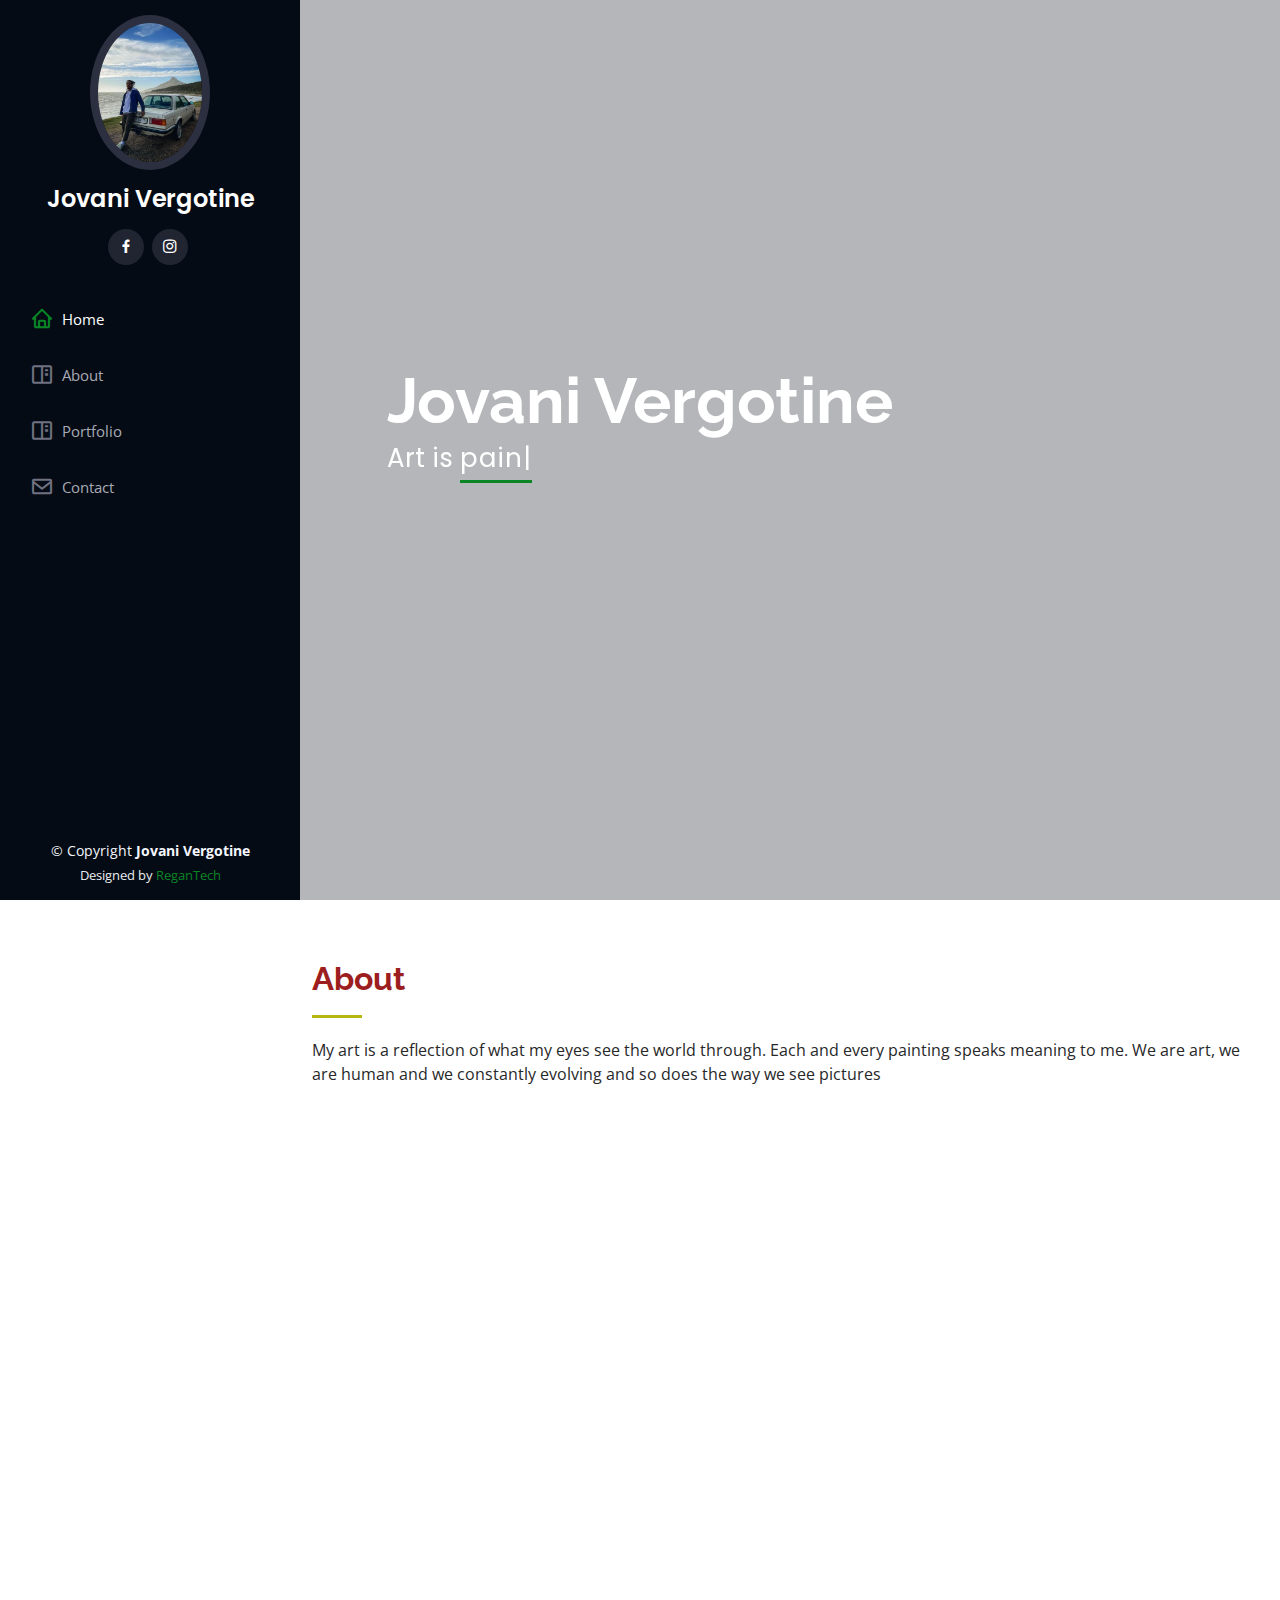
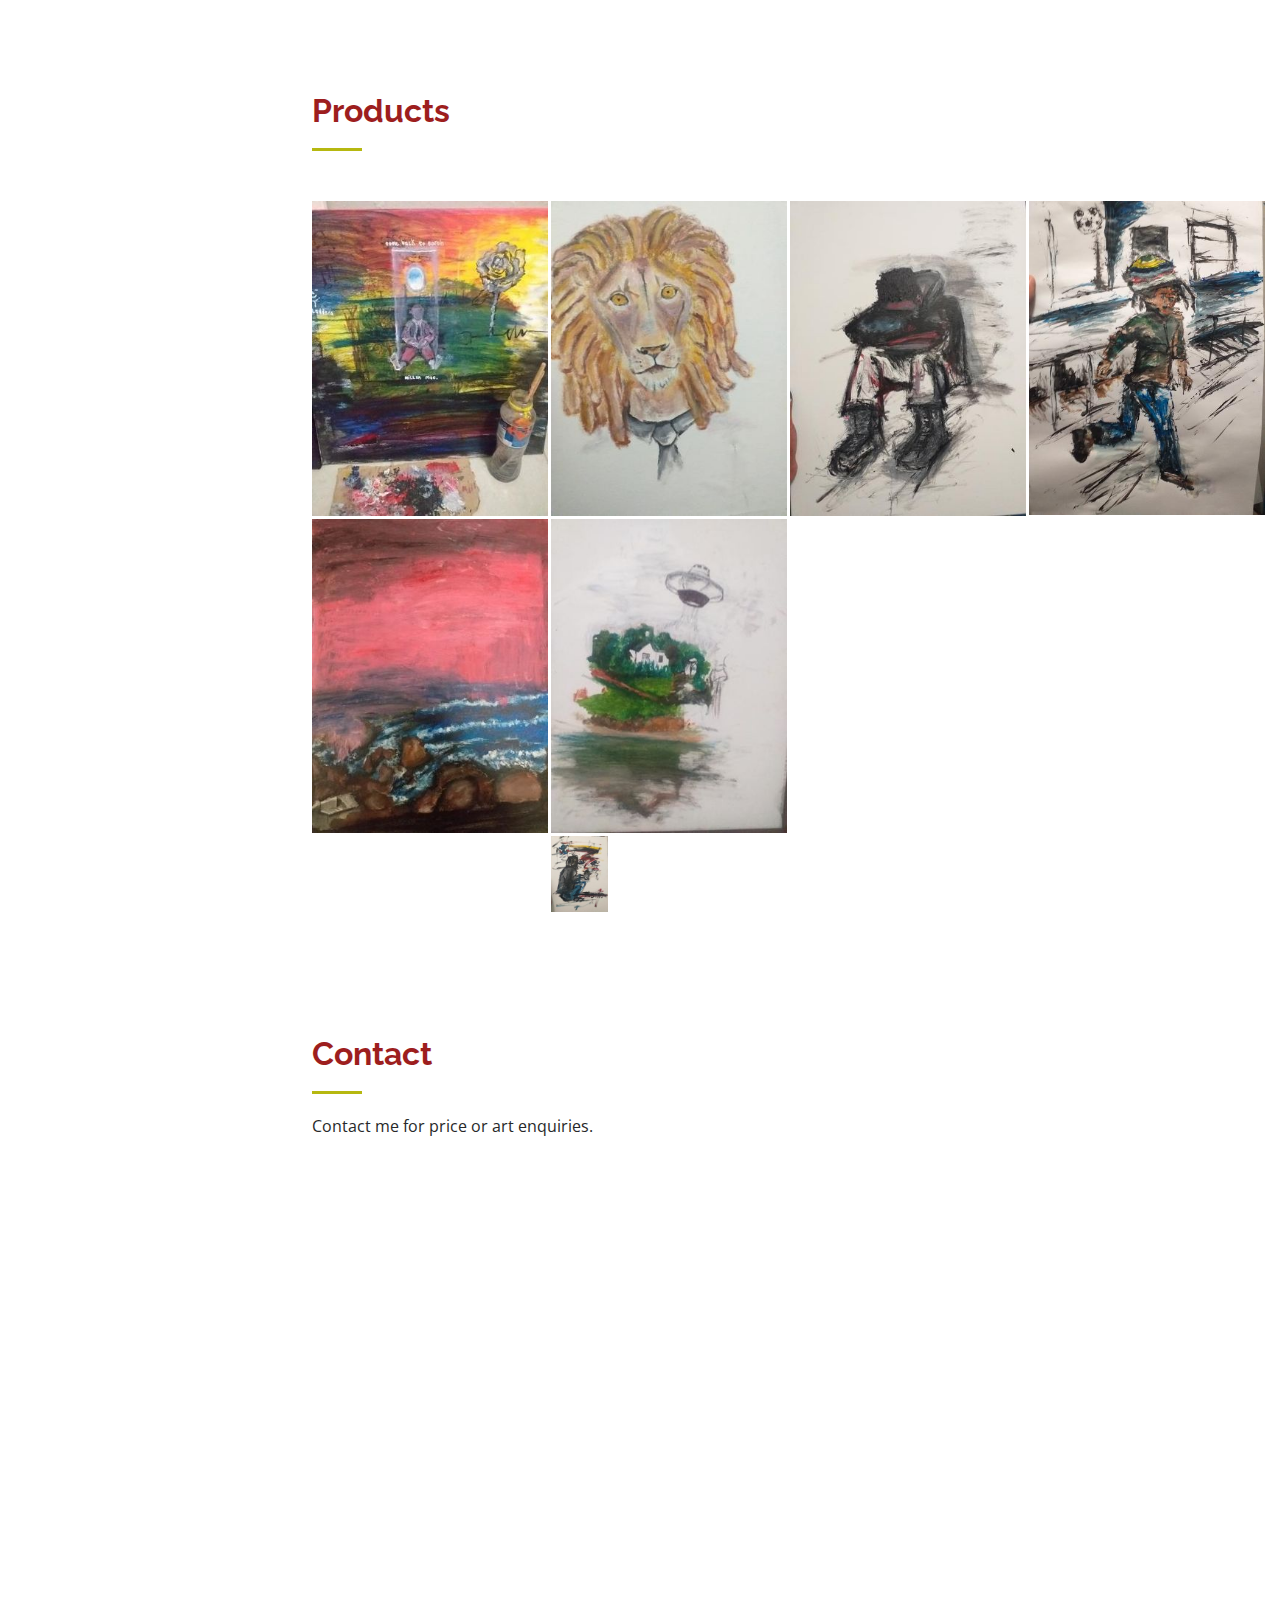
==== commit 0f435faa: "Update index.html" ====
--- a/index.html
+++ b/index.html
@@ -46,7 +46,7 @@
         <ul>
           <li><a href="#hero" class="nav-link scrollto active"><i class="bx bx-home"></i> <span>Home</span></a></li>
           <li><a href="#about" class="nav-link scrollto"><i class="bx bx-book-content"></i> <span>About</span></a></li>
-          <li><a href="#portfolio" class="nav-link scrollto"><i class="bx bx-book-content"></i> <span>Portfolio</span></a></li>
+          <li><a href="#gallery" class="nav-link scrollto"><i class="bx bx-book-content"></i> <span>Portfolio</span></a></li>
           <li><a href="#contact" class="nav-link scrollto"><i class="bx bx-envelope"></i> <span>Contact</span></a></li>
         </ul>
       </nav><!-- .nav-menu -->
--- a/style.css
+++ b/style.css
@@ -310,144 +310,18 @@
   margin-bottom: 0;
 }
 
-.portfolio .portfolio-item {
-  margin-bottom: 30px;
-}
-.portfolio #portfolio-flters {
-  padding: 0;
-  margin: 0 auto 35px auto;
-  list-style: none;
-  text-align: center;
-  background: #fff;
-  border-radius: 50px;
-  padding: 2px 15px;
-}
-.portfolio #portfolio-flters li {
-  cursor: pointer;
-  display: inline-block;
-  padding: 10px 15px 8px 15px;
-  font-size: 14px;
-  font-weight: 600;
-  line-height: 1;
-  text-transform: uppercase;
-  color: #272829;
-  margin-bottom: 5px;
-  transition: all 0.3s ease-in-out;
-}
-.portfolio #portfolio-flters li:hover, .portfolio #portfolio-flters li.filter-active {
-  color: #098526 ;
-}
-.portfolio #portfolio-flters li:last-child {
-  margin-right: 0;
-}
-.portfolio .portfolio-wrap {
-  transition: 0.3s;
-  position: relative;
+.gallery .gallery-item {
   overflow: hidden;
-  z-index: 1;
-}
-.portfolio .portfolio-wrap::before {
-  content: "";
-  background: rgba(255, 255, 255, 0.5);
-  position: absolute;
-  left: 0;
-  right: 0;
-  top: 0;
-  bottom: 0;
-  transition: all ease-in-out 0.3s;
-  z-index: 2;
-  opacity: 0;
-}
-.portfolio .portfolio-wrap .portfolio-links {
-  opacity: 1;
-  left: 0;
-  right: 0;
-  bottom: -60px;
-  z-index: 3;
-  position: absolute;
-  transition: all ease-in-out 0.3s;
-  display: flex;
-  justify-content: center;
-}
-.portfolio .portfolio-wrap .portfolio-links a {
-  color: #fff;
-  font-size: 28px;
-  text-align: center;
-  background: #098526;
-  transition: 0.3s;
-  width: 50%;
-}
-.portfolio .portfolio-wrap .portfolio-links a:hover {
-  background:  #098526;
-}
-.portfolio .portfolio-wrap .portfolio-links a + a {
-  border-left: 1px solid #37b3ed;
-}
-.portfolio .portfolio-wrap:hover::before {
-  top: 0;
-  left: 0;
-  right: 0;
-  bottom: 0;
-  opacity: 1;
-}
-.portfolio .portfolio-wrap:hover .portfolio-links {
-  opacity: 1;
-  bottom: 0;
-}
-
-/*--------------------------------------------------------------
-# Portfolio Details
---------------------------------------------------------------*/
-.portfolio-details {
-  padding-top: 40px;
-}
-.portfolio-details .portfolio-details-slider img {
-  width: 100%;
-}
-.portfolio-details .portfolio-details-slider .swiper-pagination {
-  margin-top: 20px;
-  position: relative;
-}
-.portfolio-details .portfolio-details-slider .swiper-pagination .swiper-pagination-bullet {
-  width: 12px;
-  height: 12px;
-  background-color: #fff;
-  opacity: 1;
-  border: 1px solid  #098526;
-}
-.portfolio-details .portfolio-details-slider .swiper-pagination .swiper-pagination-bullet-active {
-  background-color:  #098526;
-}
-.portfolio-details .portfolio-info {
-  padding: 30px;
-  box-shadow: 0px 0 30px rgba(5, 13, 24, 0.08);
-}
-.portfolio-details .portfolio-info h3 {
-  font-size: 22px;
-  font-weight: 700;
-  margin-bottom: 20px;
-  padding-bottom: 20px;
-  border-bottom: 1px solid #eee;
-}
-.portfolio-details .portfolio-info ul {
-  list-style: none;
-  padding: 0;
-  font-size: 15px;
-}
-.portfolio-details .portfolio-info ul li + li {
-  margin-top: 10px;
-}
-.portfolio-details .portfolio-description {
-  padding-top: 30px;
-}
-.portfolio-details .portfolio-description h2 {
-  font-size: 26px;
-  font-weight: 700;
-  margin-bottom: 20px;
-}
-.portfolio-details .portfolio-description p {
-  padding: 0;
-}
+  border-right: 3px solid #fff;
+  border-bottom: 3px solid #fff;
+}
+.gallery .gallery-item img {
+  transition: all ease-in-out 0.4s;
+}
+.gallery .gallery-item:hover img {
+  transform: scale(1.1);
+}
+
 
 /*--------------------------------------------------------------
 # Services
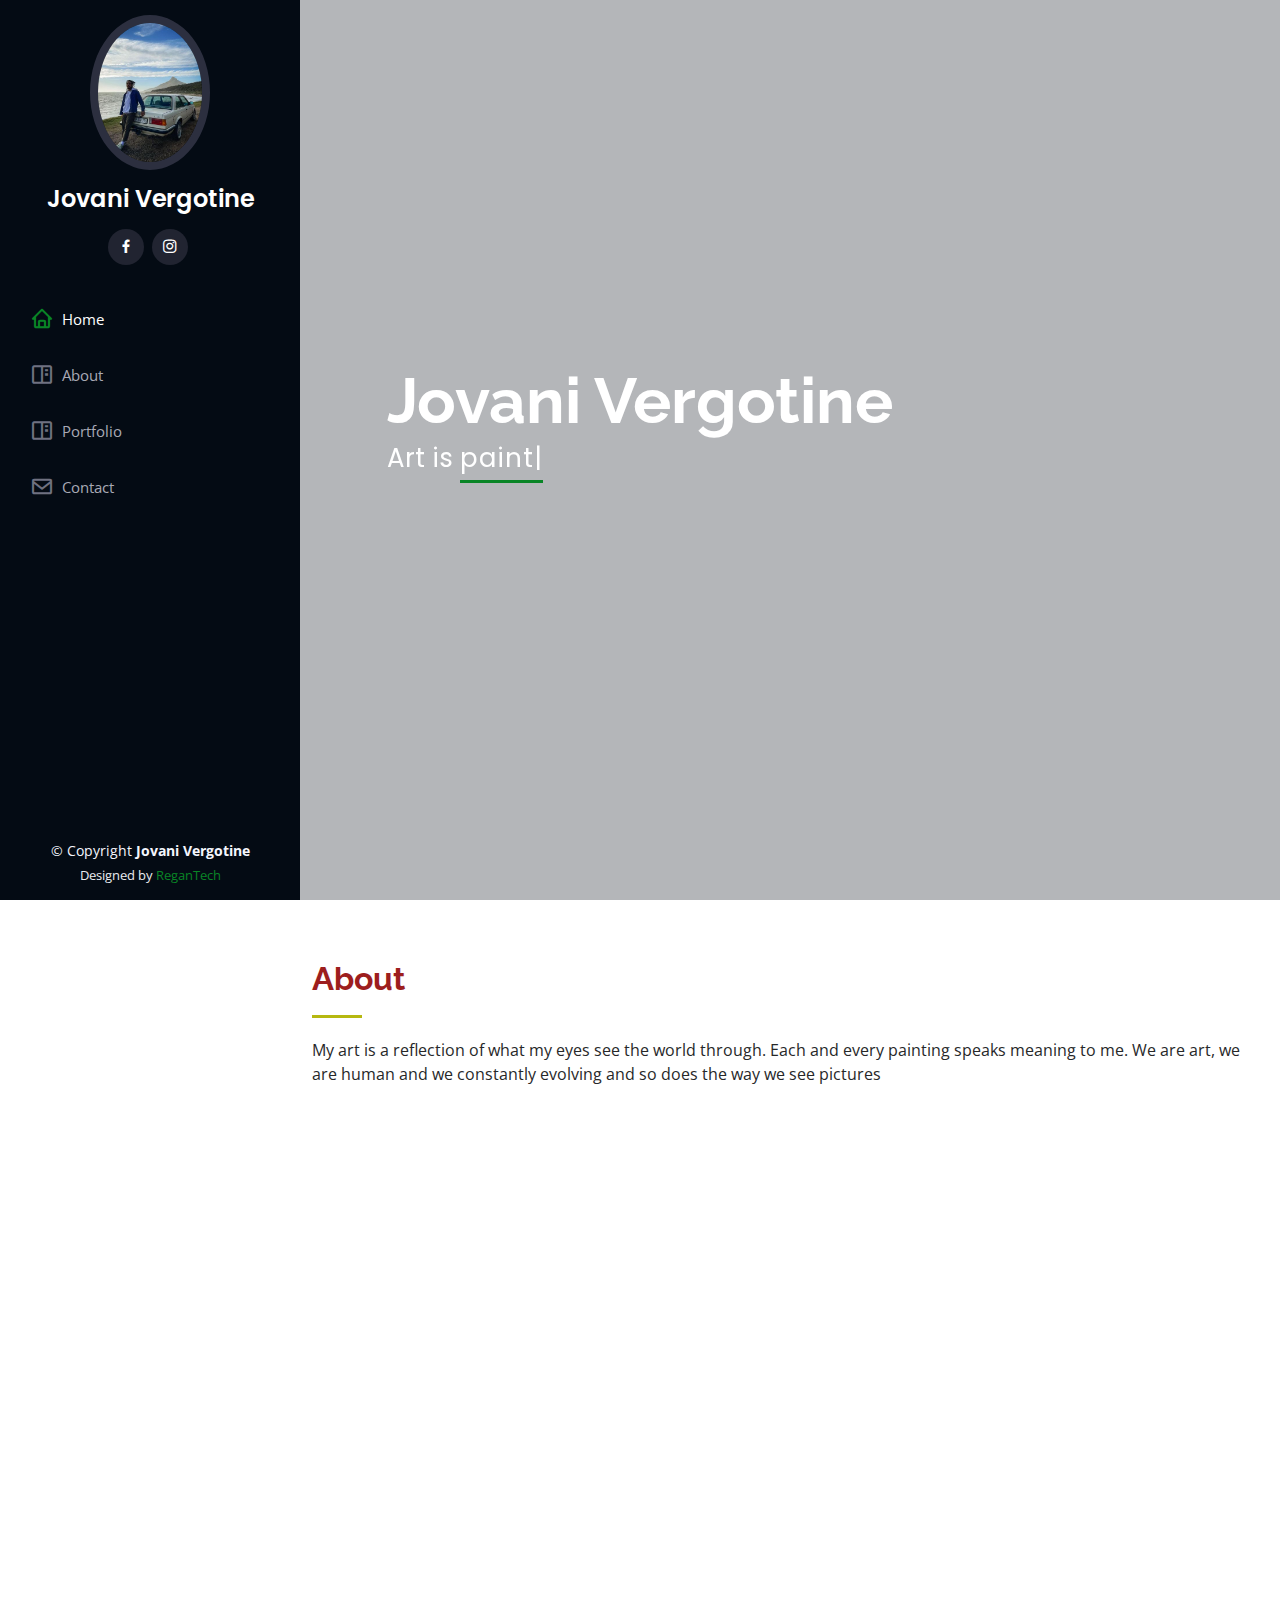
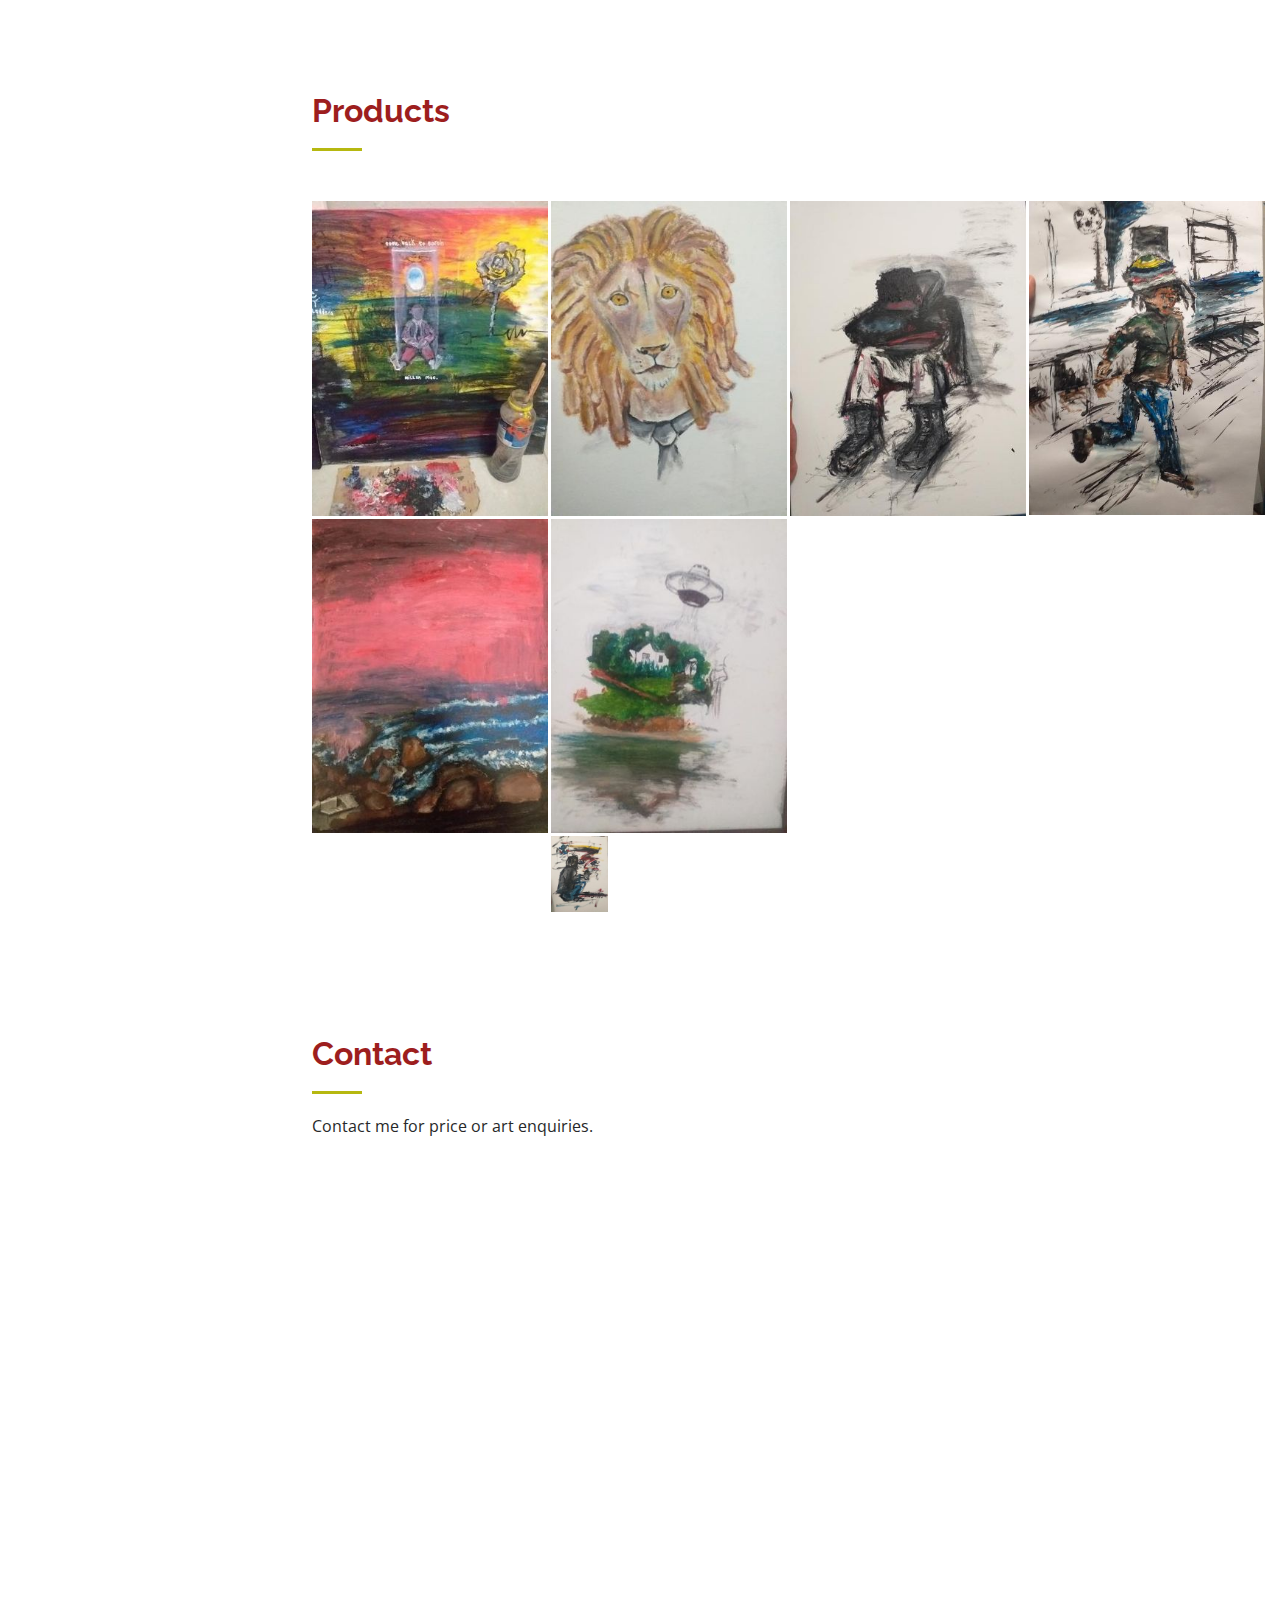
==== commit db328595: "Update index.html" ====
--- a/index.html
+++ b/index.html
@@ -20,7 +20,7 @@
   <link href="assets/vendor/glightbox/css/glightbox.min.css" rel="stylesheet">
   <link href="assets/vendor/swiper/swiper-bundle.min.css" rel="stylesheet">
 
-  <!-- Main CSS File -->
+  <!--  CSS File -->
   <link href="style.css" rel="stylesheet">
 </head>
 
@@ -222,7 +222,7 @@
   <script src="assets/vendor/waypoints/noframework.waypoints.js"></script>
   <script src="assets/vendor/php-email-form/validate.js"></script>
 
-  <!--  Main JS File -->
+  <!-- JS File -->
   <script src="main.js"></script>
 
 </body>
